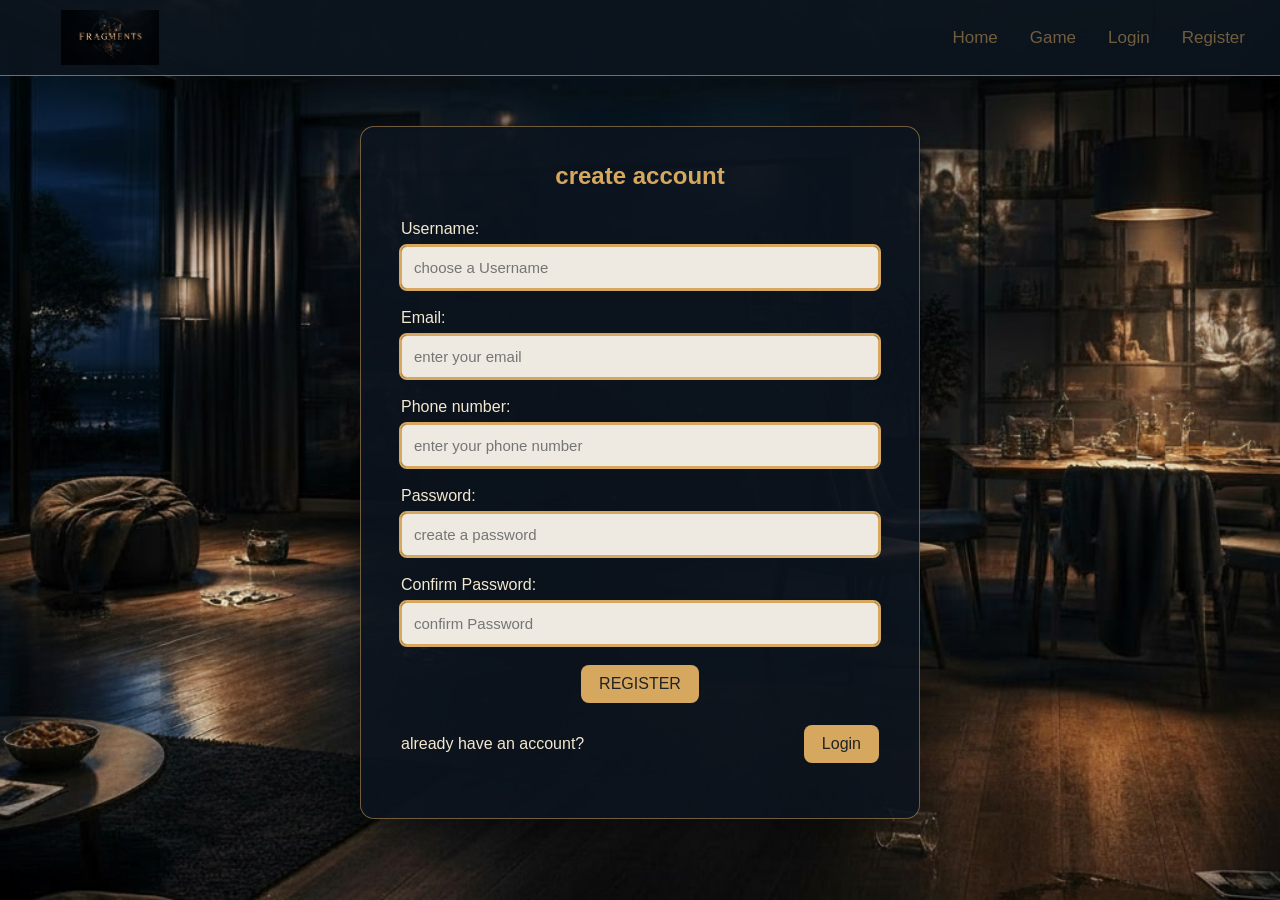
==== registration.html @ 838fef26 "save my project changes" ====
<!DOCTYPE html>
<html lang="en">
<head>
    <meta charset="UTF-8">
    <meta name="viewport" content="width=device-width, initial-scale=1.0">
   
    <title>register</title>
    <link rel="stylesheet" href="styles.css">
</head>
<body>
<nav class="navbar">

     <img src="images/logo.png" class="logo">
   <div class="nav-links">
       <a href ="index.html">Home</a>
       <a href ="game.html">Game</a>
       <a href ="login.html">Login</a>
       <a href ="registration.html">Register</a>
   </div>
</nav>
    
    <div class="content">

        <h2> create account </h2>

        <div>
                Username:<input type="text" id="username" placeholder="choose a Username">

        </div>

        <div>
                Email:<input type="text" id="email" placeholder="enter your email">

        </div>

        <div>
                Phone number:<input type="tel" id="phone" placeholder="enter your phone number">

        </div>

        <div>
                Password:<input type="password" id="password" placeholder="create a password">

        </div>

        <div>
                Confirm Password:<input type="password" id="confirmPassword" placeholder="confirm Password">

        </div>
       <!--will display the feedback --> 
        <p id="message"></p>

        <div class="button-placement">

             <button class="register-btn"
             onclick="registerUser()">
            REGISTER
            </button>
        </div>

        <div class="login-prompt">
            <span>already have an account?</span>
            <a href="login.html" class="login-btn">Login</a>


        </div>
    </div>


    <script src="script.js"></script> 
</body>
</html>
---- styles.css ----
.navbar{
    display: flex;
    justify-content: space-between;
    align-items: center;
    padding: 10px 35px;
    background:rgba(12,20,30,0.90);
    border-bottom: 1px solid rgba(214, 168, 95, 0.6);
}
.logo {
  width:150px;
  height:55px;
  object-fit: contain;
  display:block;

}

.nav-links{
   
   display: flex;
   align-items: center;
   gap: 32px;


}
.nav-links a{
  color:rgb(214,168,95,0.5);
  text-decoration: none;
  font-size: 17px;
  transition:color 0.3s;

}

body{

margin:0;
min-height: 100vh;
background-image: url("images/background.jpg");
 background-size: cover;
 background-position: center;
 background-attachment:fixed ;
 background-repeat:no-repeat;
 font-family: arial, sans-serif;
color: rgb(243,232,208);
}

.content{

     background: rgba(12,20,30,0.88);
     padding : 35px 40px;
     border: 1px solid rgba(214,168,95,0.5);
     border-radius: 14px;
     width: 90%;
     max-width: 560px;
     margin: 50px auto;
     box-sizing: border-box;
     box-shadow: 0 8px 30px rgba(0,0,0,0.35);



}
.content h2 {
color: rgba(214,168,95);
text-align: center;
margin-top: 0;
margin-bottom: 30px;

}
.content label{
 display:block;
 color: rgb(243,232,208);
 margin: 18px 0 8px;

}

.content input {
display: block;
width:100%;
padding: 15px;
box-sizing: border-box;
margin-top: 8px;
border-radius: 10px;
border: 2px solid rgb(214,168,95);
background:rgb(238,234,225);
color:rgb(35,35,35);
font-size:18px;

}
.content input:focus {
  outline: 2px solid rgba(214, 168, 95, 0.7);
  outline-offset: 2px;


}
.login-prompt, .register-prompt{

    display:flex;
    align-items:center ;
    justify-content: space-between;
    gap:12px;
    margin-top: 22px;
    color:rgb(243,232,208);
}


.login-btn, .register-btn{

    display:inline-block;
    color:rgba(12,20,30,0.90);
    background-color: rgb(214,168,95);
    padding: 12px 30px;
    text-decoration: none;
    text-align: center;
    border-radius: 8px;
    cursor: pointer;
    font-size: 18px;
    border: none;
}



.content div {
color: rgb(243,232,208);
margin-bottom: 20px;

}

.content input {

    display: block;
    width: 100%;
    box-sizing: border-box;
    margin-top: 8px;
    padding: 12px;
    background: rgb(238,234,225);
    color:rgb(35,35,35);
    border: 1px solid rgb(214,168,95);
    border-radius: 6px;
    font-size: 15px;

}
.content input{
    outline: 2px solid rgb(214,168,95);
    border-color: rgb(214,168,95);
}

a {
    color: rgb(214,168,95);
    text-decoration:none;

}

.game-intro {
    text-align: center;
    max-width: 850px;
    width: 90%;
    margin: 50px auto;
    padding: 30px;
    box-sizing: border-box;
    background: rgba(12, 20, 30, 0.88);
    color: rgb(243, 232, 208);
    border: 1px solid rgba(214, 168, 95, 0.6);
    border-radius: 14px;
    box-shadow: 0 8px 30px rgba(0, 0, 0, 0.35);
}

.game-intro h1 {
    color: rgb(214, 168, 95);
    font-size: 42px;
    letter-spacing: 5px;
    margin-bottom: 10px;
}

.tagline {
    font-size: 18px;
    font-style: italic;
    margin-bottom: 35px;
}

.story {
    text-align: left;
    margin-top: 25px;
    padding: 20px;
    background: rgba(255, 255, 255, 0.04);
    border-radius: 8px;
}

.story h2 {
    color: rgb(214, 168, 95);
    text-align: center;
    margin-top: 0;
    margin-bottom: 20px;
}

.story p {
    font-size: 16px;
    line-height: 1.7;
    margin-bottom: 15px;
}

.game-instructions {
    position: relative;
    margin-top: 25px;
    text-align: center;
}

.game-instructions > button {
    padding: 10px 18px;
    font-size: 18px;
    cursor: pointer;
    background: rgb(214, 168, 95);
    color: rgb(12, 20, 30);
    border: none;
    border-radius: 6px;
    transition: 0.3s;
}

.game-instructions > button:hover {
    background: rgb(243, 232, 208);
}

.instructions {
    display: none;
    position: absolute;
    top: 100%;
    left: 50%;
    transform: translateX(-50%);
    width: 350px;
    max-width: calc(100vw - 60px);
    padding: 20px;
    box-sizing: border-box;
    background: rgba(12, 20, 30, 0.97);
    color: rgb(243, 232, 208);
    border: 1px solid rgba(214, 168, 95, 0.7);
    border-radius: 10px;
    text-align: left;
    z-index: 10;
}

.game-instructions > button:hover + .instructions,
.game-instructions .instructions:hover {
    display: block;
}

.instructions h3 {
    color: rgb(214, 168, 95);
    text-align: center;
    margin-top: 0;
}

.instructions p {
    font-size: 15px;
    line-height: 1.5;
    margin-bottom: 10px;
}

.button-container {
    display: flex;
    justify-content: center;
    align-items: center;
    gap: 20px;
    margin-top: 35px;
}

.button-container .login-prompt,
.button-container .register-prompt {
    margin-top: 0;
    margin-bottom: 0;
}

.start-btn {
    margin-top: 30px;
    padding: 14px 35px;
    background: rgb(214, 168, 95);
    color: rgb(12, 20, 30);
    border: none;
    border-radius: 6px;
    font-size: 17px;
    font-weight: bold;
    cursor: pointer;
    transition: 0.3s;
}

.start-btn:hover {
    background: rgb(243, 232, 208);
    transform: scale(1.05);
}
.game-intro {
        margin: 25px auto;
        padding: 20px;
}

.game-intro h1 {
        font-size: 32px;
        letter-spacing: 3px;
}

.story {
        padding: 15px;
}

.button-container {
        gap: 12px;
}

.login-btn,
.register-btn {
        padding: 10px 18px;
        font-size: 16px;
}

.button-placement{
    display: flex;
    justify-content: center;

}
.button-container{
    display: flex;
    justify-content: center;
    gap: 20px;
    align-items: center;
}
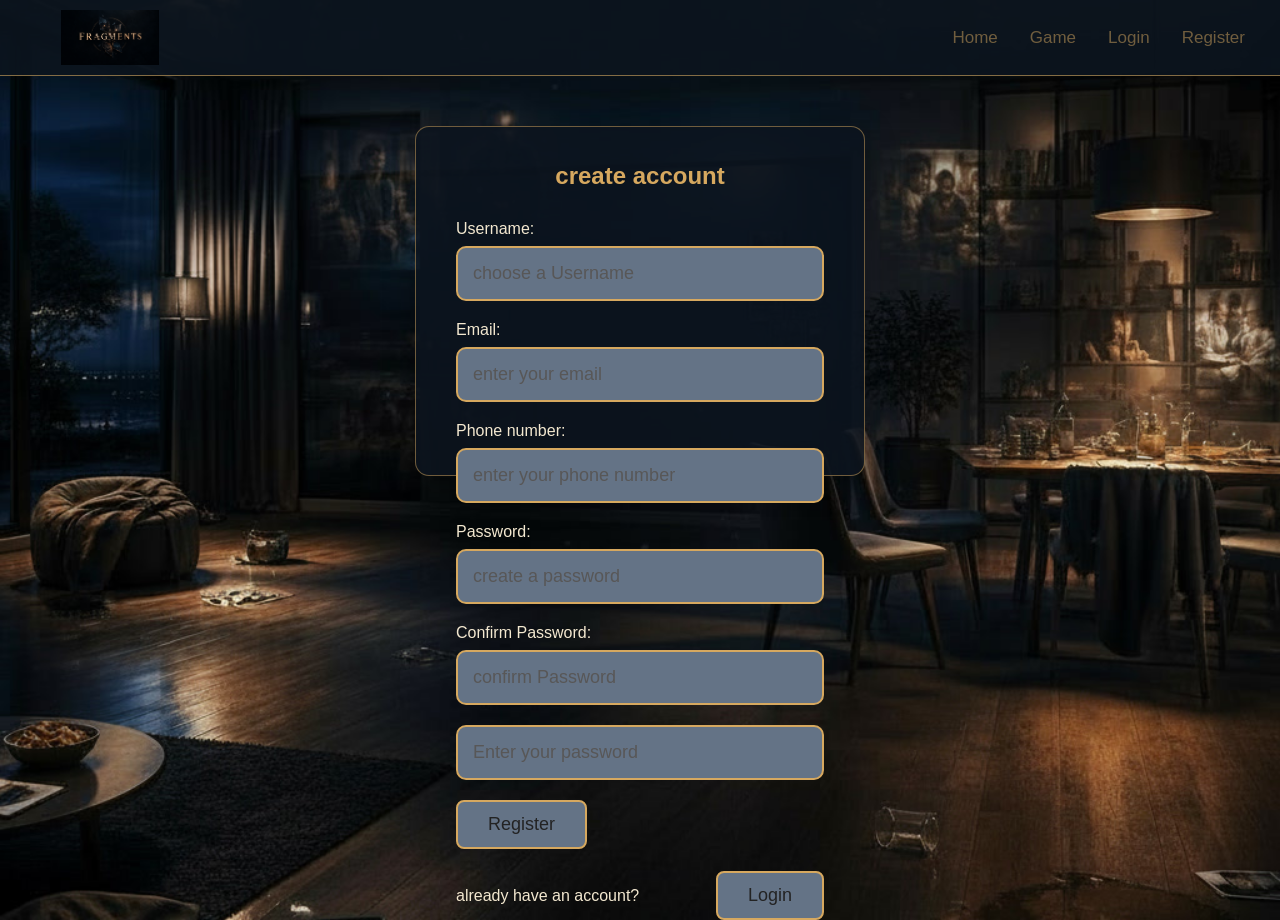
==== commit 0db3f4b7: "Updated my project" ====
--- a/registration.html
+++ b/registration.html
@@ -47,6 +47,21 @@
                 Confirm Password:<input type="password" id="confirmPassword" placeholder="confirm Password">
 
         </div>
+
+        <div class=" password-container">
+            <input type="password" id="password" placeholder="Enter your password">
+
+            <div id="passwordRequirements" class ="password-requirements">
+                <p id=" lengthCheck">Password must contain at least 8 characters.</p>
+                <p id="uppercaseCheck">Password must contain at least one uppercase letter.</p>
+                <p id="lowercaseCheck">Password must contain at least one lowercase letter.</p>
+                <p id="numberCheck">Password must contain at least one number.</p>
+                <p id="specialCheck">Password must contain at least one special character.</p>
+            </div>
+
+
+
+        </div>
        <!--will display the feedback --> 
         <p id="message"></p>
 
@@ -54,8 +69,9 @@
 
              <button class="register-btn"
              onclick="registerUser()">
-            REGISTER
+            Register
             </button>
+            <p id="message"></p>
         </div>
 
         <div class="login-prompt">
--- a/styles.css
+++ b/styles.css
@@ -1,35 +1,4 @@
-.navbar{
-    display: flex;
-    justify-content: space-between;
-    align-items: center;
-    padding: 10px 35px;
-    background:rgba(12,20,30,0.90);
-    border-bottom: 1px solid rgba(214, 168, 95, 0.6);
-}
-.logo {
-  width:150px;
-  height:55px;
-  object-fit: contain;
-  display:block;
-
-}
-
-.nav-links{
-   
-   display: flex;
-   align-items: center;
-   gap: 32px;
-
-
-}
-.nav-links a{
-  color:rgb(214,168,95,0.5);
-  text-decoration: none;
-  font-size: 17px;
-  transition:color 0.3s;
-
-}
-
+/* general page styling */
 body{
 
 margin:0;
@@ -43,6 +12,41 @@
 color: rgb(243,232,208);
 }
 
+/* navigation bar and logo styling */
+.navbar{
+    display: flex;
+    justify-content: space-between;
+    align-items: center;
+    padding: 10px 35px;
+    background:rgba(12,20,30,0.90);
+    border-bottom: 1px solid rgba(214, 168, 95, 0.6);
+}
+.logo {
+  width:150px;
+  height:55px;
+  object-fit: contain;
+  display:block;
+
+}
+
+.nav-links{
+   
+   display: flex;
+   align-items: center;
+   gap: 32px;
+
+
+}
+.nav-links a{
+  color:rgb(214,168,95,0.5);
+  text-decoration: none;
+  font-size: 17px;
+  transition:color 0.3s;
+
+}
+
+
+/* shared form container styling for login and registration pages */
 .content{
 
      background: rgba(12,20,30,0.88);
@@ -50,7 +54,8 @@
      border: 1px solid rgba(214,168,95,0.5);
      border-radius: 14px;
      width: 90%;
-     max-width: 560px;
+     max-width: 450px;
+     max-height: 350px;
      margin: 50px auto;
      box-sizing: border-box;
      box-shadow: 0 8px 30px rgba(0,0,0,0.35);
@@ -71,6 +76,8 @@
  margin: 18px 0 8px;
 
 }
+
+/* shared input and label styling for login and registration pages */
 
 .content input {
 display: block;
@@ -80,7 +87,7 @@
 margin-top: 8px;
 border-radius: 10px;
 border: 2px solid rgb(214,168,95);
-background:rgb(238,234,225);
+background:rgb(100, 115, 134);
 color:rgb(35,35,35);
 font-size:18px;
 
@@ -89,6 +96,89 @@
   outline: 2px solid rgba(214, 168, 95, 0.7);
   outline-offset: 2px;
 
+
+}
+.content input::placeholder {
+color: rgb(88, 87, 87);
+}
+.content div {
+color: rgb(243,232,208);
+margin-bottom: 20px;
+
+}
+
+
+/* button and buttons styling and positioning */
+
+
+.login-btn, 
+.register-btn{
+
+    display:inline-block;
+    color:rgba(35,35,35);
+    background-color: rgb(100, 115, 134);
+    padding: 12px 30px;
+    text-decoration: none;
+    text-align: center;
+    border-radius: 8px;
+    cursor: pointer;
+    font-size: 18px;
+    border: 2px solid rgb(214,168,95)
+}
+
+.start-btn {
+    margin-top: 30px;
+    padding: 14px 35px;
+    background: rgb(100, 115, 134);
+    color: rgb(12, 20, 30);
+    border: none;
+    border-radius: 6px;
+    font-size: 17px;
+    font-weight: bold;
+    cursor: pointer;
+    transition: 0.3s;
+}
+
+.start-btn:hover {
+    background: rgb(243, 232, 208);
+    transform: scale(1.05);
+}
+
+.button-container {
+    display: flex;
+    justify-content: center;
+    align-items: center;
+    gap: 20px;
+    margin-top: 35px;
+}
+
+.button-container .login-prompt,
+.button-container .register-prompt {
+    margin-top: 0;
+    margin-bottom: 0;
+}
+
+.game-instructions > button {
+    padding: 10px 18px;
+    font-size: 18px;
+    cursor: pointer;
+    background: rgb(214, 168, 95);
+    color: rgb(12, 20, 30);
+    border: none;
+    border-radius: 6px;
+    transition: 0.3s;
+}
+
+.game-instructions > button:hover {
+    background: rgb(243, 232, 208);
+}
+
+
+/* account links and prompts */
+
+a {
+    color: rgb(214,168,95);
+    text-decoration:none;
 
 }
 .login-prompt, .register-prompt{
@@ -102,53 +192,8 @@
 }
 
 
-.login-btn, .register-btn{
-
-    display:inline-block;
-    color:rgba(12,20,30,0.90);
-    background-color: rgb(214,168,95);
-    padding: 12px 30px;
-    text-decoration: none;
-    text-align: center;
-    border-radius: 8px;
-    cursor: pointer;
-    font-size: 18px;
-    border: none;
-}
-
-
-
-.content div {
-color: rgb(243,232,208);
-margin-bottom: 20px;
-
-}
-
-.content input {
-
-    display: block;
-    width: 100%;
-    box-sizing: border-box;
-    margin-top: 8px;
-    padding: 12px;
-    background: rgb(238,234,225);
-    color:rgb(35,35,35);
-    border: 1px solid rgb(214,168,95);
-    border-radius: 6px;
-    font-size: 15px;
-
-}
-.content input{
-    outline: 2px solid rgb(214,168,95);
-    border-color: rgb(214,168,95);
-}
-
-a {
-    color: rgb(214,168,95);
-    text-decoration:none;
-
-}
-
+
+/* game introduction and instructions styling */
 .game-intro {
     text-align: center;
     max-width: 850px;
@@ -197,26 +242,17 @@
     margin-bottom: 15px;
 }
 
+
+
+
+
+/* game instructions styling */
 .game-instructions {
     position: relative;
     margin-top: 25px;
     text-align: center;
 }
 
-.game-instructions > button {
-    padding: 10px 18px;
-    font-size: 18px;
-    cursor: pointer;
-    background: rgb(214, 168, 95);
-    color: rgb(12, 20, 30);
-    border: none;
-    border-radius: 6px;
-    transition: 0.3s;
-}
-
-.game-instructions > button:hover {
-    background: rgb(243, 232, 208);
-}
 
 .instructions {
     display: none;
@@ -253,69 +289,21 @@
     margin-bottom: 10px;
 }
 
-.button-container {
-    display: flex;
-    justify-content: center;
-    align-items: center;
-    gap: 20px;
-    margin-top: 35px;
-}
-
-.button-container .login-prompt,
-.button-container .register-prompt {
-    margin-top: 0;
-    margin-bottom: 0;
-}
-
-.start-btn {
-    margin-top: 30px;
-    padding: 14px 35px;
-    background: rgb(214, 168, 95);
-    color: rgb(12, 20, 30);
-    border: none;
-    border-radius: 6px;
-    font-size: 17px;
-    font-weight: bold;
-    cursor: pointer;
-    transition: 0.3s;
-}
-
-.start-btn:hover {
-    background: rgb(243, 232, 208);
-    transform: scale(1.05);
-}
-.game-intro {
-        margin: 25px auto;
-        padding: 20px;
-}
-
-.game-intro h1 {
-        font-size: 32px;
-        letter-spacing: 3px;
-}
-
-.story {
-        padding: 15px;
-}
-
-.button-container {
-        gap: 12px;
-}
-
-.login-btn,
-.register-btn {
-        padding: 10px 18px;
-        font-size: 16px;
-}
-
-.button-placement{
-    display: flex;
-    justify-content: center;
-
-}
-.button-container{
-    display: flex;
-    justify-content: center;
-    gap: 20px;
-    align-items: center;
-}+
+/* password requirements styling */
+.password-container {
+    position: relative;
+}
+.password-requirements {
+    display: none;
+    background: rgba(12, 20, 30, 0.97);
+    padding: 10px 15px;
+    border-radius: 8px;
+    margin-top: 8px;
+}
+.password-requirements p {
+    margin: 5px 0;
+    color: rgb(243, 232, 208);
+    font-size: 14px;
+}
+
